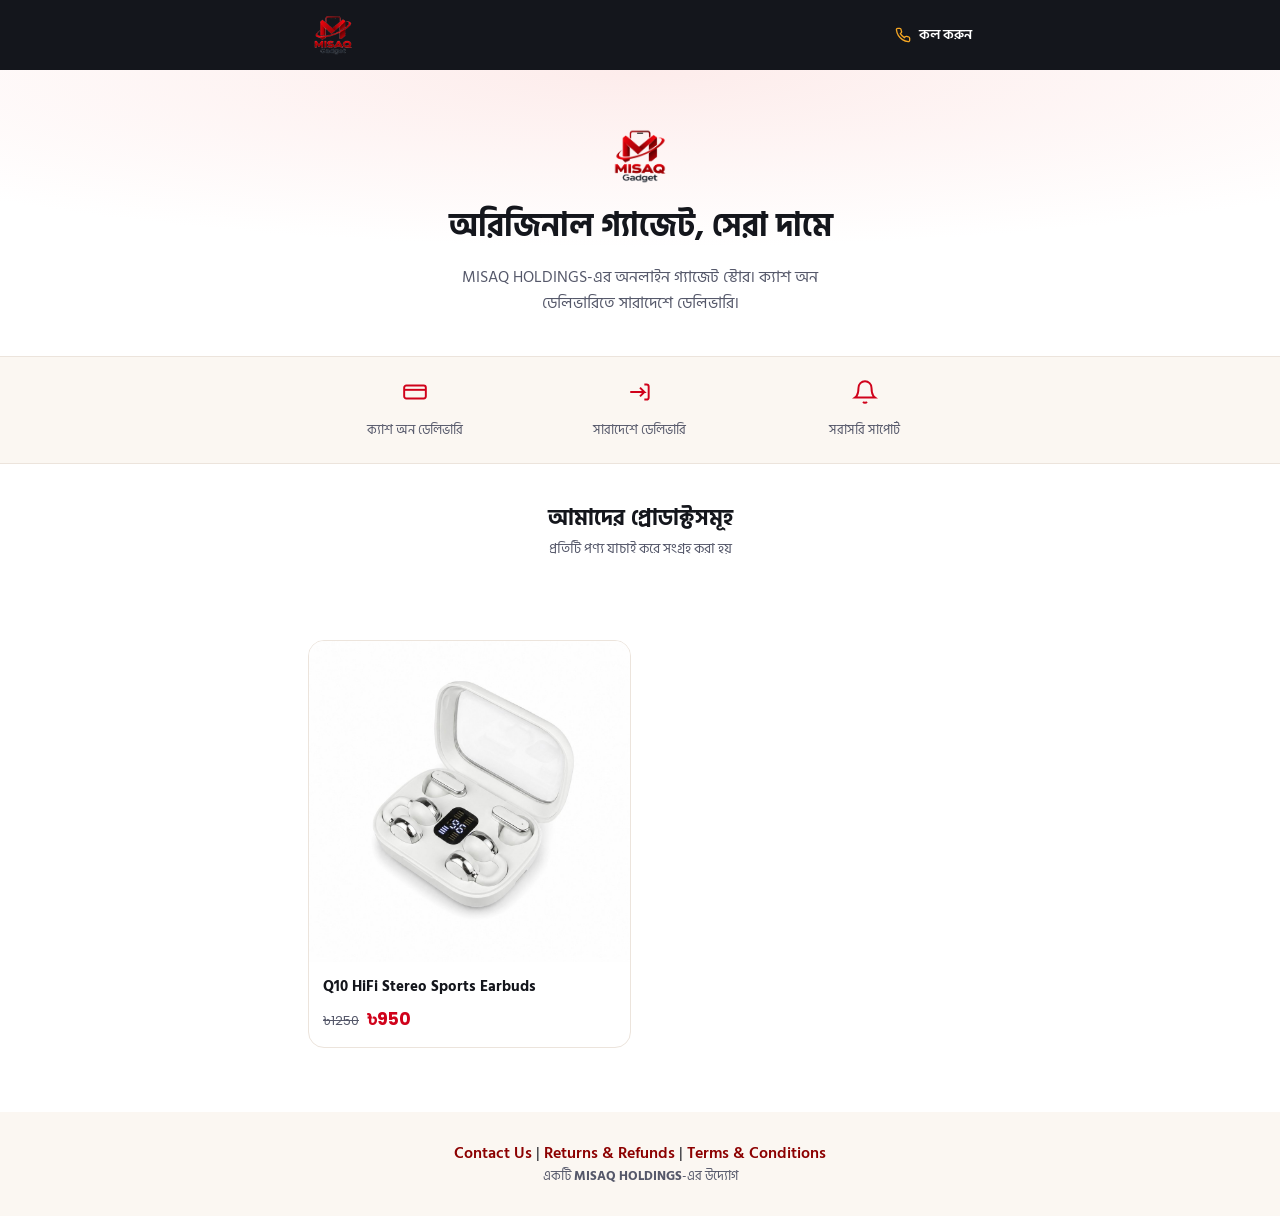
==== index.html @ 15163892 "Refactor styles and update HTML structure" ====
<!doctype html>
<html lang="bn">
<head>
<meta charset="UTF-8" />
<meta name="viewport" content="width=device-width, initial-scale=1.0" />
<title>MISAQ Gadget — অরিজিনাল গ্যাজেট, সেরা দামে</title>
<meta name="description" content="MISAQ Gadget — MISAQ HOLDINGS-এর অনলাইন গ্যাজেট স্টোর। ক্যাশ অন ডেলিভারিতে অর্ডার করুন।" />
<link rel="icon" href="images/favicon.png" type="image/png" />
<link rel="preconnect" href="https://fonts.googleapis.com">
<link rel="preconnect" href="https://fonts.gstatic.com" crossorigin>
<link href="https://fonts.googleapis.com/css2?family=Hind+Siliguri:wght@400;500;600;700&family=Poppins:wght@600;700&display=swap" rel="stylesheet">
<link rel="stylesheet" href="css/style.css" />
<style>
  .home-hero {
    text-align: center;
    padding: 52px 0 40px;
    background: radial-gradient(120% 100% at 50% 0%, var(--red-soft) 0%, var(--paper) 62%);
  }
  .home-hero img.logo { height: 68px; margin: 0 auto 16px; }
  .home-hero h1 { font-size: clamp(24px, 5.5vw, 32px); }
  .home-hero p { color: var(--ink-soft); max-width: 46ch; margin: 0 auto; }

  .home-trust {
    padding: 22px 0;
    border-top: 1px solid var(--line);
    border-bottom: 1px solid var(--line);
    background: var(--paper-soft);
  }

  .catalog-heading {
    text-align: center;
    padding-top: 40px;
  }
  .catalog-heading h2 { font-size: clamp(19px, 4vw, 22px); margin-bottom: 4px; }
  .catalog-heading p { color: var(--ink-soft); font-size: 14px; margin: 0; }

  .product-grid {
    display: grid;
    grid-template-columns: repeat(auto-fill, minmax(220px, 1fr));
    gap: 18px;
    margin: 24px 0 8px;
  }
  .product-card {
    display: block;
    border: 1px solid var(--line);
    border-radius: 16px;
    background: #fff;
    overflow: hidden;
    transition: transform 0.15s ease, box-shadow 0.15s ease;
  }
  .product-card:hover {
    transform: translateY(-3px);
    box-shadow: 0 10px 24px rgba(20, 22, 28, 0.08);
  }
  .product-card .thumb {
    aspect-ratio: 1 / 1;
    overflow: hidden;
    background: var(--paper-soft);
  }
  .product-card .thumb img { width: 100%; height: 100%; object-fit: cover; }
  .product-card .info { padding: 14px; }
  .product-card h3 {
    font-size: 15px;
    margin: 0 0 8px;
    color: var(--ink);
    line-height: 1.4;
  }
  .product-card .price-line { display: flex; align-items: baseline; gap: 8px; }
  .product-card .old-price {
    color: var(--ink-soft);
    text-decoration: line-through;
    font-family: var(--font-en);
    font-size: 12.5px;
  }
  .product-card .price {
    color: var(--red);
    font-family: var(--font-en);
    font-weight: 700;
    font-size: 17px;
  }
</style>
</head>
<body style="padding-bottom: 0;">

<div class="topbar">
  <div class="wrap">
    <a href="index.html" class="topbar-logo"><img src="images/logo.png" alt="MISAQ Gadget" /></a>
    <a href="tel:01911833674" class="topbar-call">
      <svg viewBox="0 0 24 24" fill="none" stroke="currentColor" stroke-width="2"><path d="M22 16.92v3a2 2 0 0 1-2.18 2 19.79 19.79 0 0 1-8.63-3.07 19.5 19.5 0 0 1-6-6 19.79 19.79 0 0 1-3.07-8.67A2 2 0 0 1 4.11 2h3a2 2 0 0 1 2 1.72c.127.96.362 1.903.7 2.81a2 2 0 0 1-.45 2.11L8.09 9.91a16 16 0 0 0 6 6l1.27-1.27a2 2 0 0 1 2.11-.45c.907.338 1.85.573 2.81.7A2 2 0 0 1 22 16.92z"/></svg>
      কল করুন
    </a>
  </div>
</div>

<main>
  <section class="home-hero">
    <div class="wrap">
      <img src="images/logo.png" alt="MISAQ Gadget" class="logo" />
      <h1>অরিজিনাল গ্যাজেট, সেরা দামে</h1>
      <p>MISAQ HOLDINGS-এর অনলাইন গ্যাজেট স্টোর। ক্যাশ অন ডেলিভারিতে সারাদেশে ডেলিভারি।</p>
    </div>
  </section>

  <section class="home-trust">
    <div class="wrap">
      <div class="trust-row">
        <div class="trust-item">
          <svg viewBox="0 0 24 24" fill="none" stroke="currentColor" stroke-width="1.8"><rect x="2" y="6" width="20" height="12" rx="2"/><path d="M2 10h20"/></svg>
          <span>ক্যাশ অন ডেলিভারি</span>
        </div>
        <div class="trust-item">
          <svg viewBox="0 0 24 24" fill="none" stroke="currentColor" stroke-width="1.8"><path d="M3 12h13l-4-4m4 4-4 4"/><path d="M16 5h2a2 2 0 0 1 2 2v10a2 2 0 0 1-2 2h-2"/></svg>
          <span>সারাদেশে ডেলিভারি</span>
        </div>
        <div class="trust-item">
          <svg viewBox="0 0 24 24" fill="none" stroke="currentColor" stroke-width="1.8"><path d="M18 8a6 6 0 0 0-12 0c0 7-3 9-3 9h18s-3-2-3-9"/><path d="M13.73 21a2 2 0 0 1-3.46 0"/></svg>
          <span>সরাসরি সাপোর্ট</span>
        </div>
      </div>
    </div>
  </section>

  <section class="catalog-heading">
    <div class="wrap">
      <h2>আমাদের প্রোডাক্টসমূহ</h2>
      <p>প্রতিটি পণ্য যাচাই করে সংগ্রহ করা হয়</p>
    </div>
  </section>

  <section style="padding-top:0;">
    <div class="wrap">
      <div class="product-grid">
        <a href="q10-earbuds/index.html" class="product-card">
          <div class="thumb">
            <img src="q10-earbuds/images/q10-banner.jpg" alt="Q10 HiFi Stereo Sports Earbuds" />
          </div>
          <div class="info">
            <h3>Q10 HiFi Stereo Sports Earbuds</h3>
            <div class="price-line">
              <span class="old-price">৳1250</span>
              <span class="price">৳950</span>
            </div>
          </div>
        </a>
      </div>
    </div>
  </section>
</main>

<footer class="site-footer">
  <div class="footer-links">
    <a href="contact.html">Contact Us</a>
    <span class="sep">|</span>
    <a href="returns-refunds.html">Returns &amp; Refunds</a>
    <span class="sep">|</span>
    <a href="terms-conditions.html">Terms &amp; Conditions</a>
  </div>
  <p>একটি <strong>MISAQ HOLDINGS</strong>-এর উদ্যোগ</p>
</footer>

</body>
</html>
---- css/style.css ----
/* ==========================================================================
   MISAQ GADGET — Landing Page Design Tokens
   Direction: mobile-first, conversion-focused order page.
   Red/black from brand logo, gold accent for price/urgency contrast.
   ========================================================================== */

:root {
  --red: #d0021b;
  --red-deep: #8c0000;
  --red-soft: #fdeceb;
  --ink: #14161c;
  --ink-soft: #55586a;
  --gold: #f5a623;
  --gold-deep: #c97e0a;
  --paper: #ffffff;
  --paper-soft: #fbf7f2;
  --line: #ece4dc;
  --green: #1a7a45;

  --font-bn: "Hind Siliguri", "Noto Sans Bengali", sans-serif;
  --font-en: "Poppins", "Hind Siliguri", sans-serif;

  --container: 720px;
  --gutter: clamp(18px, 5vw, 28px);
}

* {
  box-sizing: border-box;
}

html {
  scroll-behavior: smooth;
}

body {
  margin: 0;
  background: var(--paper);
  color: var(--ink);
  font-family: var(--font-bn);
  font-size: 16px;
  line-height: 1.65;
  -webkit-font-smoothing: antialiased;
  padding-bottom: 78px; /* space for sticky mobile CTA */
}

img {
  max-width: 100%;
  display: block;
}

a {
  color: inherit;
  text-decoration: none;
}

h1, h2, h3 {
  font-family: var(--font-bn);
  font-weight: 700;
  line-height: 1.3;
  margin: 0 0 0.5em;
}

p {
  margin: 0 0 1em;
}

.wrap {
  max-width: var(--container);
  margin: 0 auto;
  padding: 0 var(--gutter);
}

section {
  padding: clamp(36px, 8vw, 56px) 0;
}

@media (prefers-reduced-motion: reduce) {
  * { animation-duration: 0.001ms !important; transition-duration: 0.001ms !important; }
}

:focus-visible {
  outline: 2px solid var(--red);
  outline-offset: 3px;
}

/* ---- Top bar ---- */
.topbar {
  background: var(--ink);
  padding: 10px 0;
}
.topbar .wrap {
  display: flex;
  align-items: center;
  justify-content: space-between;
}
.topbar-logo img {
  height: 50px;
}
.topbar-call {
  display: flex;
  align-items: center;
  gap: 8px;
  color: #fff;
  font-family: var(--font-en);
  font-size: 14px;
  font-weight: 600;
}
.topbar-call svg {
  width: 16px;
  height: 16px;
  color: var(--gold);
}

/* ---- Hero ---- */
.hero {
  padding-top: clamp(20px, 5vw, 32px);
}
.hero-badge {
  display: inline-block;
  background: var(--red-soft);
  color: var(--red-deep);
  font-family: var(--font-en);
  font-weight: 600;
  font-size: 13px;
  padding: 5px 12px;
  border-radius: 100px;
  margin-bottom: 14px;
}
.hero h1 {
  font-size: clamp(24px, 6vw, 32px);
  color: var(--ink);
}
.hero-sub {
  color: var(--ink-soft);
  font-size: 15.5px;
}
.hero-gallery {
  margin: 20px 0;
  border-radius: 16px;
  overflow: hidden;
  border: 1px solid var(--line);
}
.hero-gallery img {
  width: 100%;
}
.hero-thumbs {
  display: grid;
  grid-template-columns: 1fr 1fr;
  gap: 10px;
  margin-top: 10px;
}
.hero-thumbs img {
  border-radius: 10px;
  border: 1px solid var(--line);
}

/* ---- Price block ---- */
.price-block {
  background: linear-gradient(135deg, #fff8ec, #fff);
  border: 1px solid var(--gold);
  border-radius: 16px;
  padding: 18px 20px;
  margin: 18px 0;
}
.price-row {
  display: flex;
  align-items: baseline;
  gap: 12px;
  flex-wrap: wrap;
}
.price-old {
  font-family: var(--font-en);
  font-size: 17px;
  color: var(--ink-soft);
  text-decoration: line-through;
}
.price-new {
  font-family: var(--font-en);
  font-size: 32px;
  font-weight: 700;
  color: var(--red);
}
.price-off {
  background: var(--gold);
  color: var(--ink);
  font-family: var(--font-en);
  font-weight: 700;
  font-size: 13px;
  padding: 4px 10px;
  border-radius: 100px;
}
.price-note {
  font-size: 13.5px;
  color: var(--ink-soft);
  margin-top: 8px;
  margin-bottom: 0;
}

.btn-cta {
  display: block;
  width: 100%;
  text-align: center;
  background: var(--red);
  color: #fff;
  font-family: var(--font-bn);
  font-weight: 700;
  font-size: 17px;
  padding: 16px;
  border: none;
  border-radius: 12px;
  cursor: pointer;
  transition: background 0.15s ease, transform 0.1s ease;
}
.btn-cta:hover {
  background: var(--red-deep);
}
.btn-cta:active {
  transform: scale(0.98);
}

/* ---- Feature strip ---- */
.feature-strip {
  background: var(--paper-soft);
}
.feature-grid {
  display: grid;
  grid-template-columns: repeat(2, 1fr);
  gap: 14px;
}
.feature-item {
  background: #fff;
  border: 1px solid var(--line);
  border-radius: 14px;
  padding: 16px;
  text-align: center;
}
.feature-item svg {
  width: 28px;
  height: 28px;
  color: var(--red);
  margin-bottom: 8px;
}
.feature-item h3 {
  font-size: 14.5px;
  margin: 0;
}

/* ---- Benefit blocks ---- */
.benefit {
  display: grid;
  grid-template-columns: 1fr;
  gap: 16px;
  padding: 20px 0;
  border-top: 1px solid var(--line);
}
.benefit:first-of-type {
  border-top: none;
}
.benefit img {
  border-radius: 14px;
  border: 1px solid var(--line);
}
.benefit h3 {
  font-size: 18px;
  color: var(--red-deep);
}
.benefit p {
  color: var(--ink-soft);
  font-size: 15px;
  margin-bottom: 0;
}

/* ---- Color options ---- */
.color-grid {
  display: grid;
  grid-template-columns: 1fr 1fr;
  gap: 14px;
}
.color-card {
  border: 1px solid var(--line);
  border-radius: 14px;
  overflow: hidden;
  background: #fff;
}
.color-card img {
  width: 100%;
}
.color-card .label {
  padding: 10px;
  text-align: center;
  font-weight: 600;
  font-size: 14.5px;
}

/* ---- Package list ---- */
.package-list {
  list-style: none;
  margin: 0;
  padding: 0;
  display: grid;
  gap: 10px;
}
.package-list li {
  display: flex;
  align-items: flex-start;
  gap: 10px;
  font-size: 15px;
  background: var(--paper-soft);
  border-radius: 10px;
  padding: 12px 14px;
}
.package-list svg {
  width: 18px;
  height: 18px;
  color: var(--green);
  flex-shrink: 0;
  margin-top: 2px;
}

/* ---- Trust row ---- */
.trust-row {
  display: grid;
  grid-template-columns: repeat(3, 1fr);
  gap: 10px;
  text-align: center;
}
.trust-item svg {
  width: 26px;
  height: 26px;
  color: var(--red);
  margin-bottom: 6px;
}
.trust-item span {
  display: block;
  font-size: 13px;
  color: var(--ink-soft);
}

/* ---- Order form ---- */
.order-section {
  background: var(--ink);
  color: #fff;
}
.order-section .section-title {
  color: #fff;
}
.order-section .section-sub {
  color: rgba(255,255,255,0.65);
}
.order-form {
  background: #fff;
  border-radius: 16px;
  padding: 20px;
  margin-top: 18px;
  color: var(--ink);
}
.field {
  margin-bottom: 14px;
}
.field label {
  display: block;
  font-size: 13.5px;
  font-weight: 600;
  color: var(--ink);
  margin-bottom: 6px;
}
.field input,
.field select {
  width: 100%;
  border: 1px solid var(--line);
  border-radius: 10px;
  padding: 12px 14px;
  font-family: var(--font-bn);
  font-size: 15px;
  color: var(--ink);
  background: #fff;
}
.field input:focus,
.field select:focus {
  outline: none;
  border-color: var(--red);
}
.field-row {
  display: grid;
  grid-template-columns: 1fr 1fr;
  gap: 12px;
}
.qty-control {
  display: flex;
  align-items: center;
  border: 1px solid var(--line);
  border-radius: 10px;
  overflow: hidden;
  width: fit-content;
}
.qty-control button {
  background: var(--paper-soft);
  border: none;
  width: 40px;
  height: 42px;
  font-size: 18px;
  font-weight: 700;
  color: var(--ink);
  cursor: pointer;
}
.qty-control input {
  width: 48px;
  text-align: center;
  border: none;
  font-size: 16px;
  font-weight: 600;
}
.color-select {
  display: flex;
  gap: 10px;
}
.color-option {
  flex: 1;
  border: 2px solid var(--line);
  border-radius: 10px;
  padding: 10px;
  text-align: center;
  cursor: pointer;
  font-size: 14px;
  font-weight: 600;
  color: var(--ink);
  background: #fff;
}
.color-option.is-selected {
  border-color: var(--red);
  background: var(--red-soft);
  color: var(--red-deep);
}
.order-summary {
  background: var(--paper-soft);
  border-radius: 10px;
  padding: 14px;
  margin: 16px 0;
  font-size: 14.5px;
  color: var(--ink);
}
.order-summary-row {
  display: flex;
  justify-content: space-between;
  padding: 4px 0;
}
.order-summary-row.total {
  border-top: 1px dashed var(--line);
  margin-top: 6px;
  padding-top: 10px;
  font-weight: 700;
  font-size: 17px;
  color: var(--red);
}
.form-status {
  margin-top: 14px;
  font-size: 14px;
  font-weight: 600;
  text-align: center;
}
.form-status[data-state="success"] { color: var(--green); }
.form-status[data-state="error"] { color: var(--red); }

/* ---- FAQ ---- */
.faq-item {
  border-bottom: 1px solid var(--line);
  padding: 14px 0;
}
.faq-item h3 {
  font-size: 15.5px;
  margin: 0 0 6px;
}
.faq-item p {
  font-size: 14.5px;
  color: var(--ink-soft);
  margin: 0;
}

/* ---- Footer ---- */
.site-footer {
  background: var(--paper-soft);
  text-align: center;
  padding: 28px 0;
}
.site-footer img {
  height: 26px;
  margin: 0 auto 10px;
}
.site-footer p {
  font-size: 13px;
  color: var(--ink-soft);
  margin: 0;
}
.site-footer a {
  color: var(--red-deep);
  font-weight: 600;
}

/* ---- Sticky mobile CTA ---- */
.sticky-cta {
  position: fixed;
  bottom: 0;
  left: 0;
  right: 0;
  background: #fff;
  border-top: 1px solid var(--line);
  padding: 10px var(--gutter);
  display: flex;
  align-items: center;
  gap: 12px;
  z-index: 40;
  box-shadow: 0 -4px 16px rgba(0,0,0,0.08);
}
.sticky-cta .price {
  font-family: var(--font-en);
  font-weight: 700;
  font-size: 18px;
  color: var(--red);
  white-space: nowrap;
}
.sticky-cta .btn-cta {
  padding: 12px;
  font-size: 15px;
}

@media (min-width: 640px) {
  .hero-inner {
    display: grid;
    grid-template-columns: 1fr 1fr;
    gap: 28px;
    align-items: start;
  }
  .feature-grid {
    grid-template-columns: repeat(4, 1fr);
  }
  .benefit {
    grid-template-columns: 1fr 1fr;
    align-items: center;
  }
}
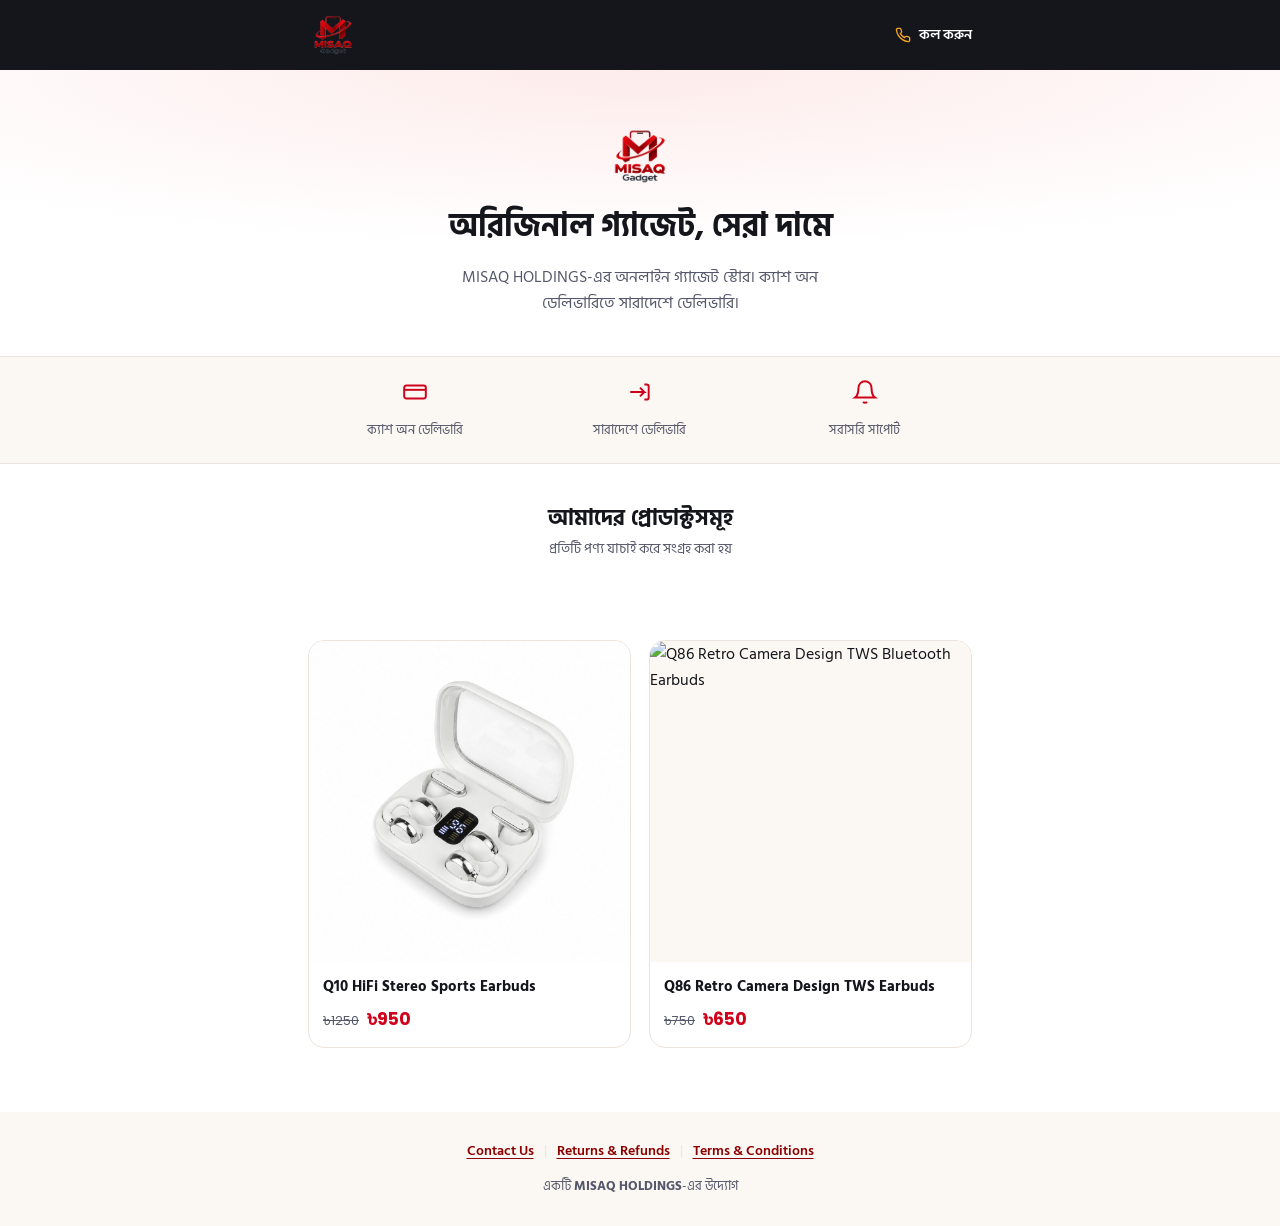
==== commit 2a267928: "Add product card for Q86 earbuds in index.html" ====
--- a/index.html
+++ b/index.html
@@ -142,6 +142,18 @@
             </div>
           </div>
         </a>
+        <a href="q86-earbuds/index.html" class="product-card">
+          <div class="thumb">
+            <img src="q86-earbuds/images/q86-banner.png" alt="Q86 Retro Camera Design TWS Bluetooth Earbuds" />
+          </div>
+          <div class="info">
+            <h3>Q86 Retro Camera Design TWS Earbuds</h3>
+            <div class="price-line">
+              <span class="old-price">৳750</span>
+              <span class="price">৳650</span>
+            </div>
+          </div>
+        </a>
       </div>
     </div>
   </section>
--- a/css/style.css
+++ b/css/style.css
@@ -316,6 +316,9 @@
   flex-shrink: 0;
   margin-top: 2px;
 }
+.package-list.list-no svg {
+  color: var(--red);
+}
 
 /* ---- Trust row ---- */
 .trust-row {
@@ -494,6 +497,66 @@
 .site-footer a {
   color: var(--red-deep);
   font-weight: 600;
+}
+.footer-links {
+  display: flex;
+  justify-content: center;
+  flex-wrap: wrap;
+  align-items: center;
+  gap: 8px 10px;
+  margin-bottom: 14px;
+  font-size: 13.5px;
+}
+.footer-links a {
+  color: var(--red-deep);
+  font-weight: 600;
+  text-decoration: underline;
+  text-underline-offset: 3px;
+}
+.footer-links a:hover {
+  color: var(--red);
+}
+.footer-links .sep {
+  color: var(--line);
+}
+
+/* ---- Simple content / policy pages ---- */
+.policy-hero {
+  background: var(--paper-soft);
+  padding: clamp(32px, 6vw, 48px) 0;
+  text-align: center;
+}
+.policy-hero h1 {
+  font-size: clamp(24px, 5vw, 30px);
+  margin-bottom: 8px;
+}
+.policy-hero p {
+  color: var(--ink-soft);
+  max-width: 52ch;
+  margin: 0 auto;
+}
+.policy-body h2 {
+  font-size: 19px;
+  color: var(--red-deep);
+  margin-top: 8px;
+}
+.policy-body p {
+  color: var(--ink-soft);
+  font-size: 15px;
+}
+.info-box {
+  background: var(--paper-soft);
+  border-radius: 14px;
+  padding: 18px 20px;
+  margin: 16px 0;
+}
+.info-box p {
+  margin: 6px 0;
+  color: var(--ink);
+  font-size: 15px;
+}
+.info-box strong {
+  color: var(--red-deep);
 }
 
 /* ---- Sticky mobile CTA ---- */
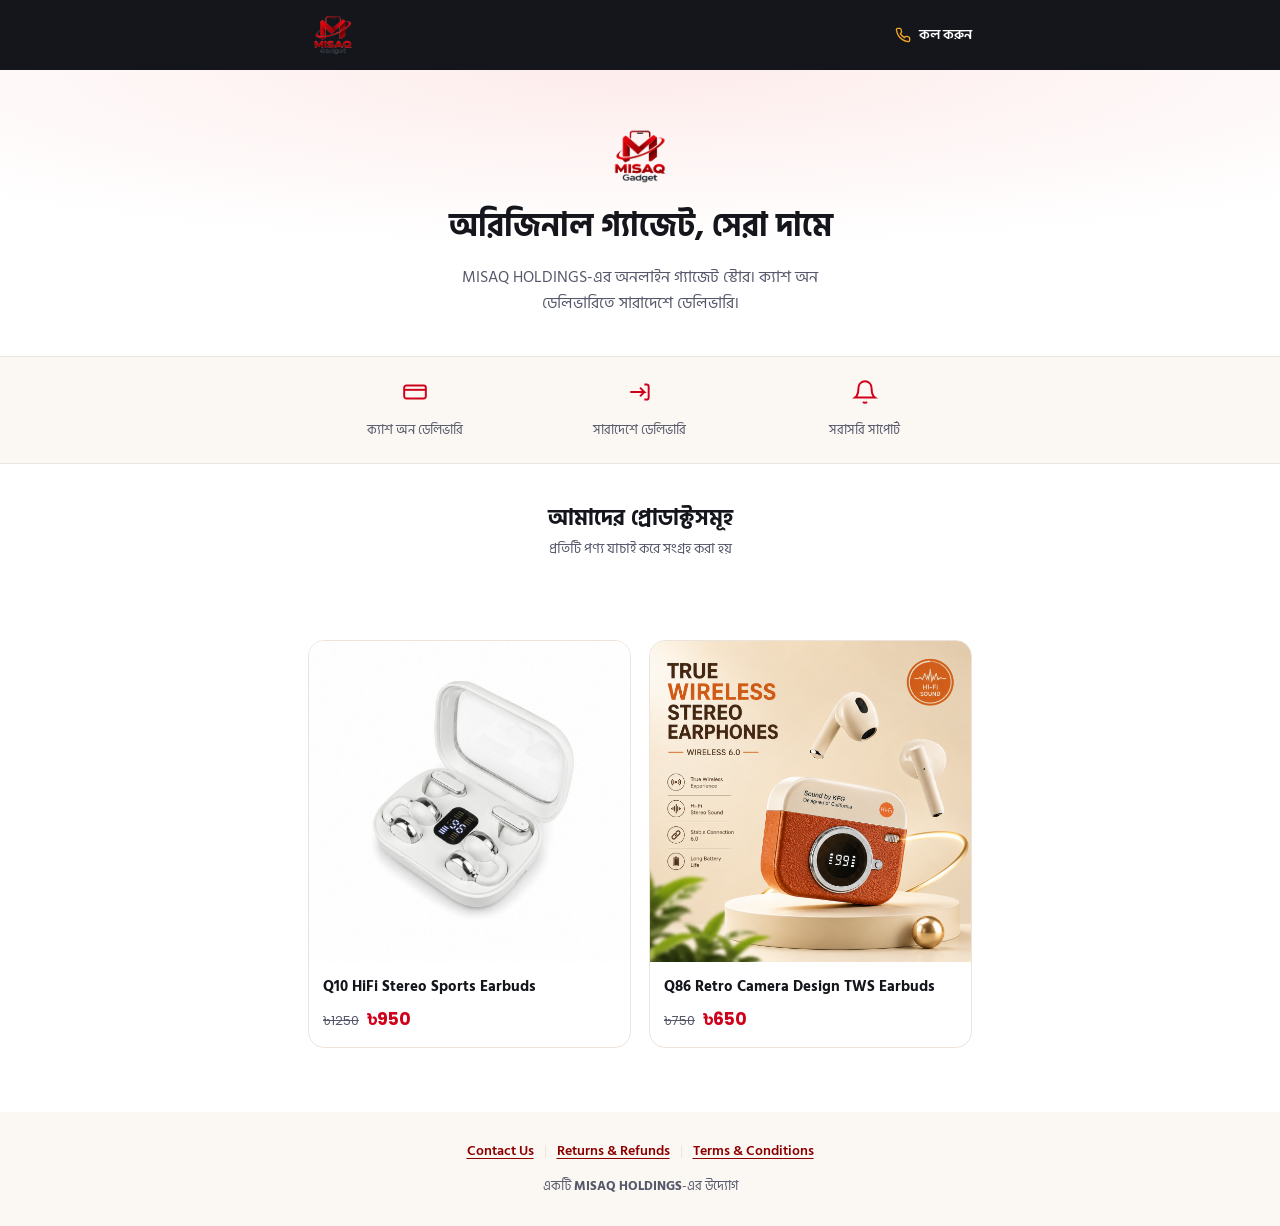
==== commit c6be437c: "Add Google site verification meta tag" ====
--- a/index.html
+++ b/index.html
@@ -1,6 +1,7 @@
 <!doctype html>
 <html lang="bn">
 <head>
+<meta name="google-site-verification" content="4s7BHt6Yx2poOS-VNUBtXW_EUmRR394aLBOqYZCzLVw" />
 <meta charset="UTF-8" />
 <meta name="viewport" content="width=device-width, initial-scale=1.0" />
 <title>MISAQ Gadget — অরিজিনাল গ্যাজেট, সেরা দামে</title>
--- a/css/style.css
+++ b/css/style.css
@@ -415,10 +415,11 @@
 }
 .color-select {
   display: flex;
+  flex-wrap: wrap;
   gap: 10px;
 }
 .color-option {
-  flex: 1;
+  flex: 1 1 40%;
   border: 2px solid var(--line);
   border-radius: 10px;
   padding: 10px;
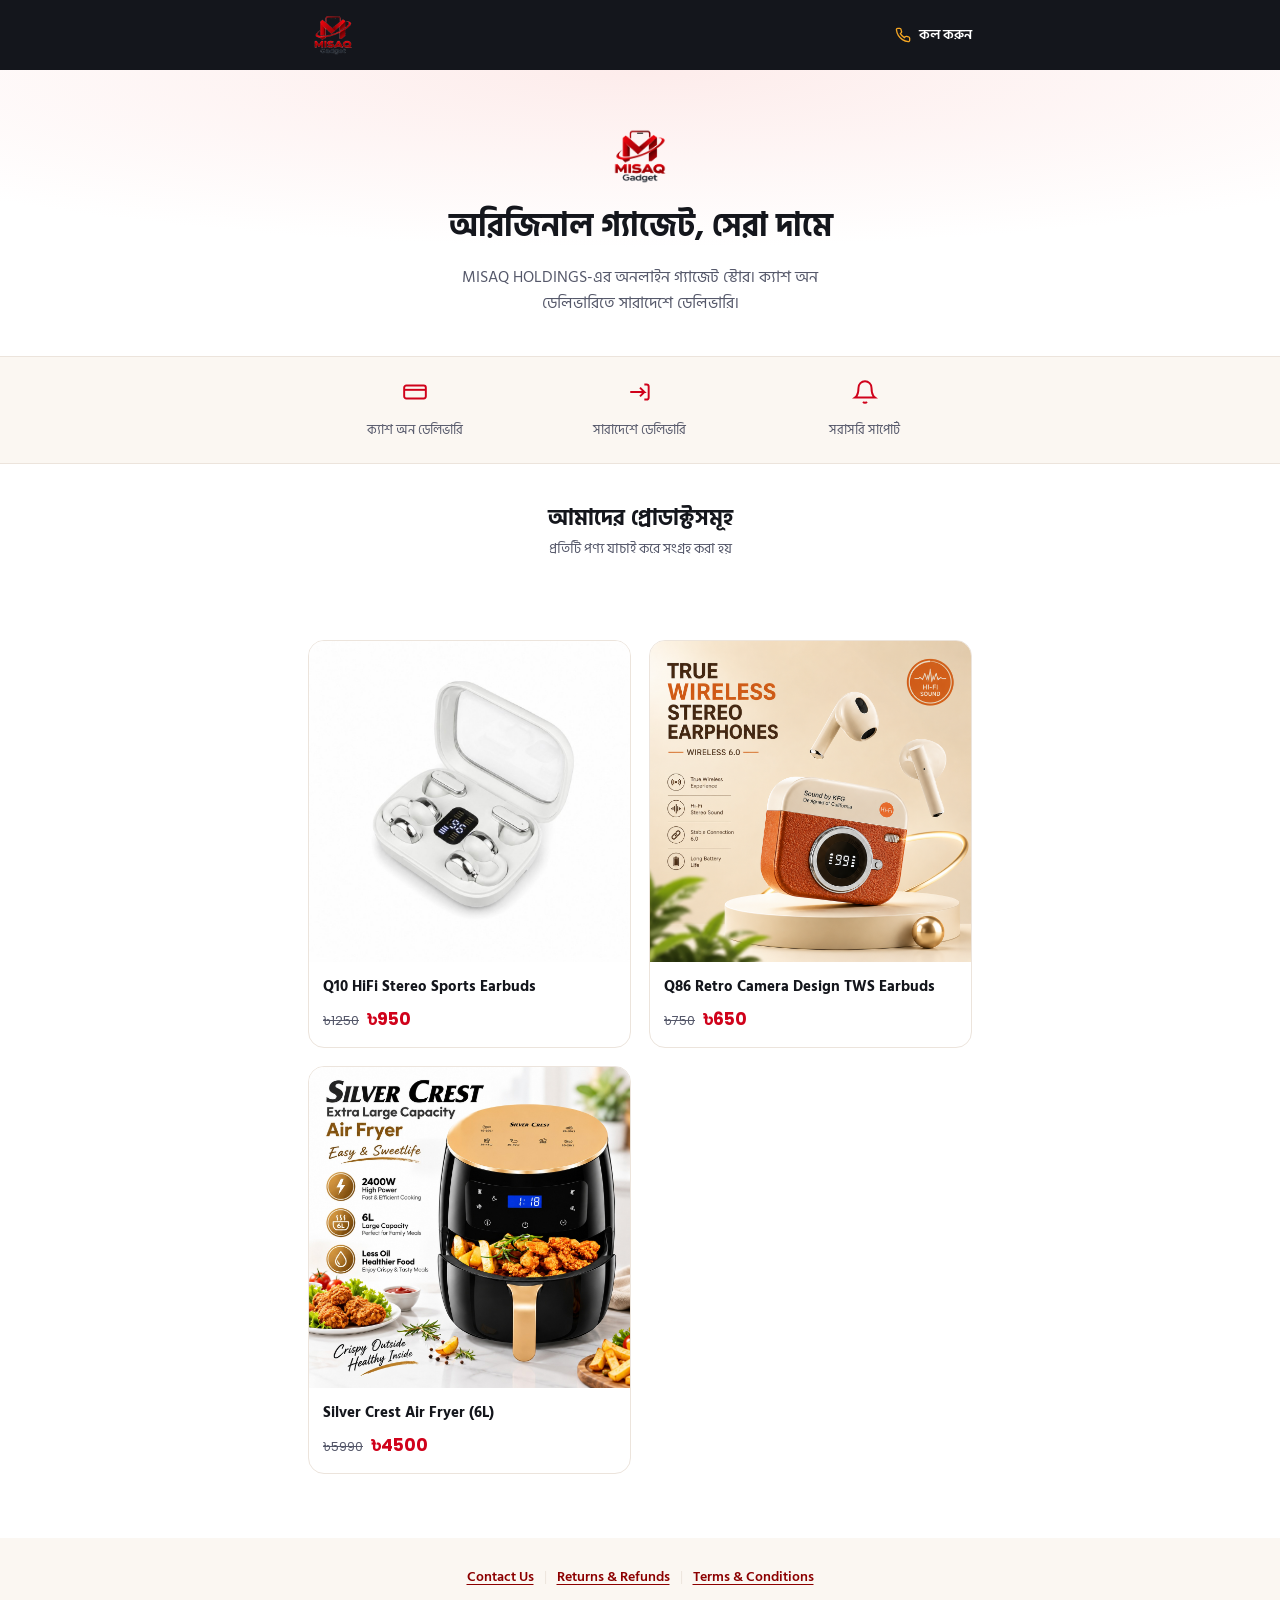
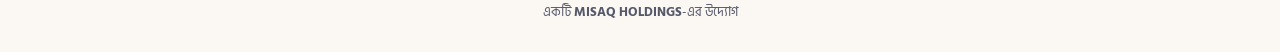
==== commit c481f0b1: "Integrate Facebook Pixel for tracking Added Facebook Pixel tracking code for analytics." ====
--- a/index.html
+++ b/index.html
@@ -1,7 +1,6 @@
 <!doctype html>
 <html lang="bn">
 <head>
-<meta name="google-site-verification" content="4s7BHt6Yx2poOS-VNUBtXW_EUmRR394aLBOqYZCzLVw" />
 <meta charset="UTF-8" />
 <meta name="viewport" content="width=device-width, initial-scale=1.0" />
 <title>MISAQ Gadget — অরিজিনাল গ্যাজেট, সেরা দামে</title>
@@ -11,6 +10,25 @@
 <link rel="preconnect" href="https://fonts.gstatic.com" crossorigin>
 <link href="https://fonts.googleapis.com/css2?family=Hind+Siliguri:wght@400;500;600;700&family=Poppins:wght@600;700&display=swap" rel="stylesheet">
 <link rel="stylesheet" href="css/style.css" />
+
+<!-- Meta Pixel Code -->
+<script>
+!function(f,b,e,v,n,t,s)
+{if(f.fbq)return;n=f.fbq=function(){n.callMethod?
+n.callMethod.apply(n,arguments):n.queue.push(arguments)};
+if(!f._fbq)f._fbq=n;n.push=n;n.loaded=!0;n.version='2.0';
+n.queue=[];t=b.createElement(e);t.async=!0;
+t.src=v;s=b.getElementsByTagName(e)[0];
+s.parentNode.insertBefore(t,s)}(window, document,'script',
+'https://connect.facebook.net/en_US/fbevents.js');
+fbq('init', '2296738321065012');
+fbq('track', 'PageView');
+</script>
+<noscript><img height="1" width="1" style="display:none"
+src="https://www.facebook.com/tr?id=2296738321065012&ev=PageView&noscript=1"
+/></noscript>
+<!-- End Meta Pixel Code -->
+
 <style>
   .home-hero {
     text-align: center;
@@ -155,6 +173,18 @@
             </div>
           </div>
         </a>
+        <a href="silver-crest-airfryer/index.html" class="product-card">
+          <div class="thumb">
+            <img src="silver-crest-airfryer/images/airfryer-banner.jpg" alt="Silver Crest Extra Large Capacity Air Fryer" />
+          </div>
+          <div class="info">
+            <h3>Silver Crest Air Fryer (6L)</h3>
+            <div class="price-line">
+              <span class="old-price">৳5990</span>
+              <span class="price">৳4500</span>
+            </div>
+          </div>
+        </a>
       </div>
     </div>
   </section>
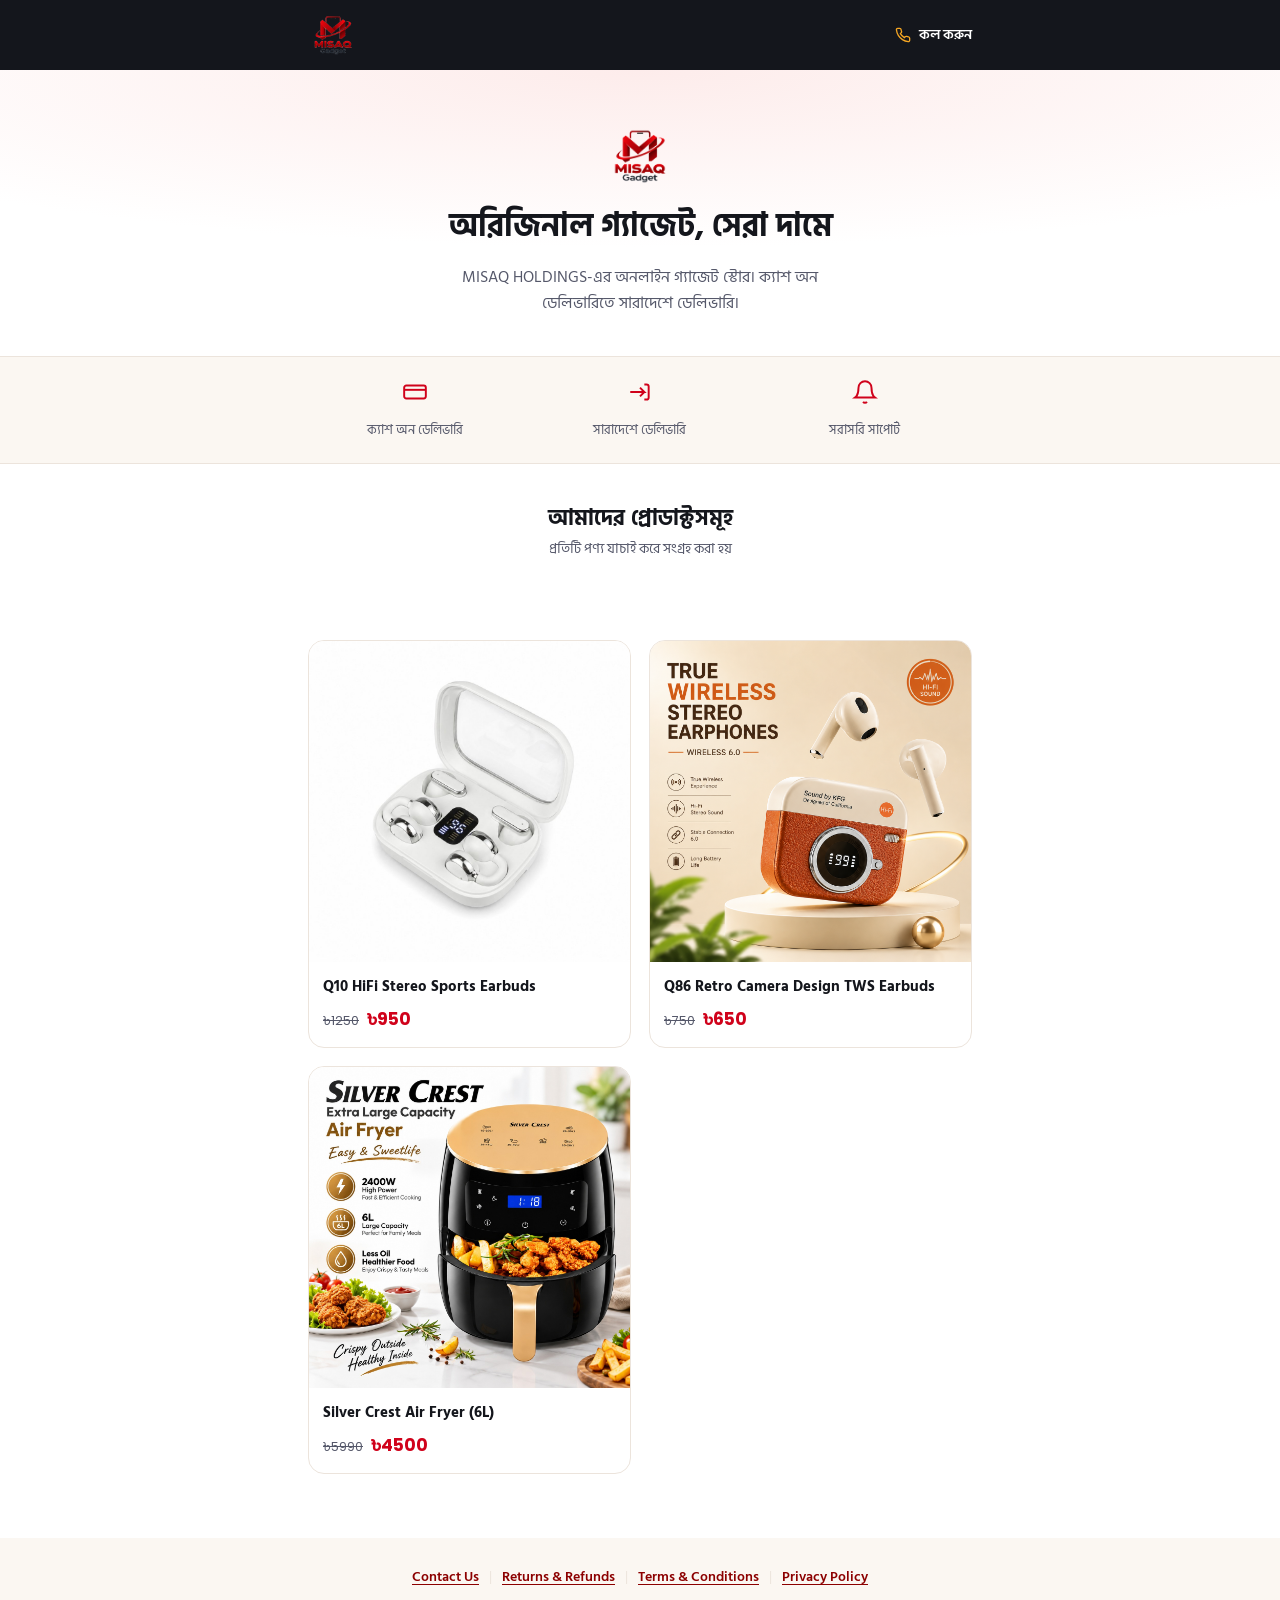
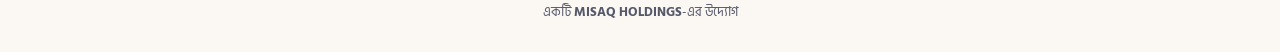
==== commit 07d67e19: "Add Privacy Policy link to footer" ====
--- a/index.html
+++ b/index.html
@@ -194,10 +194,16 @@
   <div class="footer-links">
     <a href="contact.html">Contact Us</a>
     <span class="sep">|</span>
+
     <a href="returns-refunds.html">Returns &amp; Refunds</a>
     <span class="sep">|</span>
+
     <a href="terms-conditions.html">Terms &amp; Conditions</a>
+    <span class="sep">|</span>
+
+    <a href="privacy-policy.html">Privacy Policy</a>
   </div>
+
   <p>একটি <strong>MISAQ HOLDINGS</strong>-এর উদ্যোগ</p>
 </footer>
 
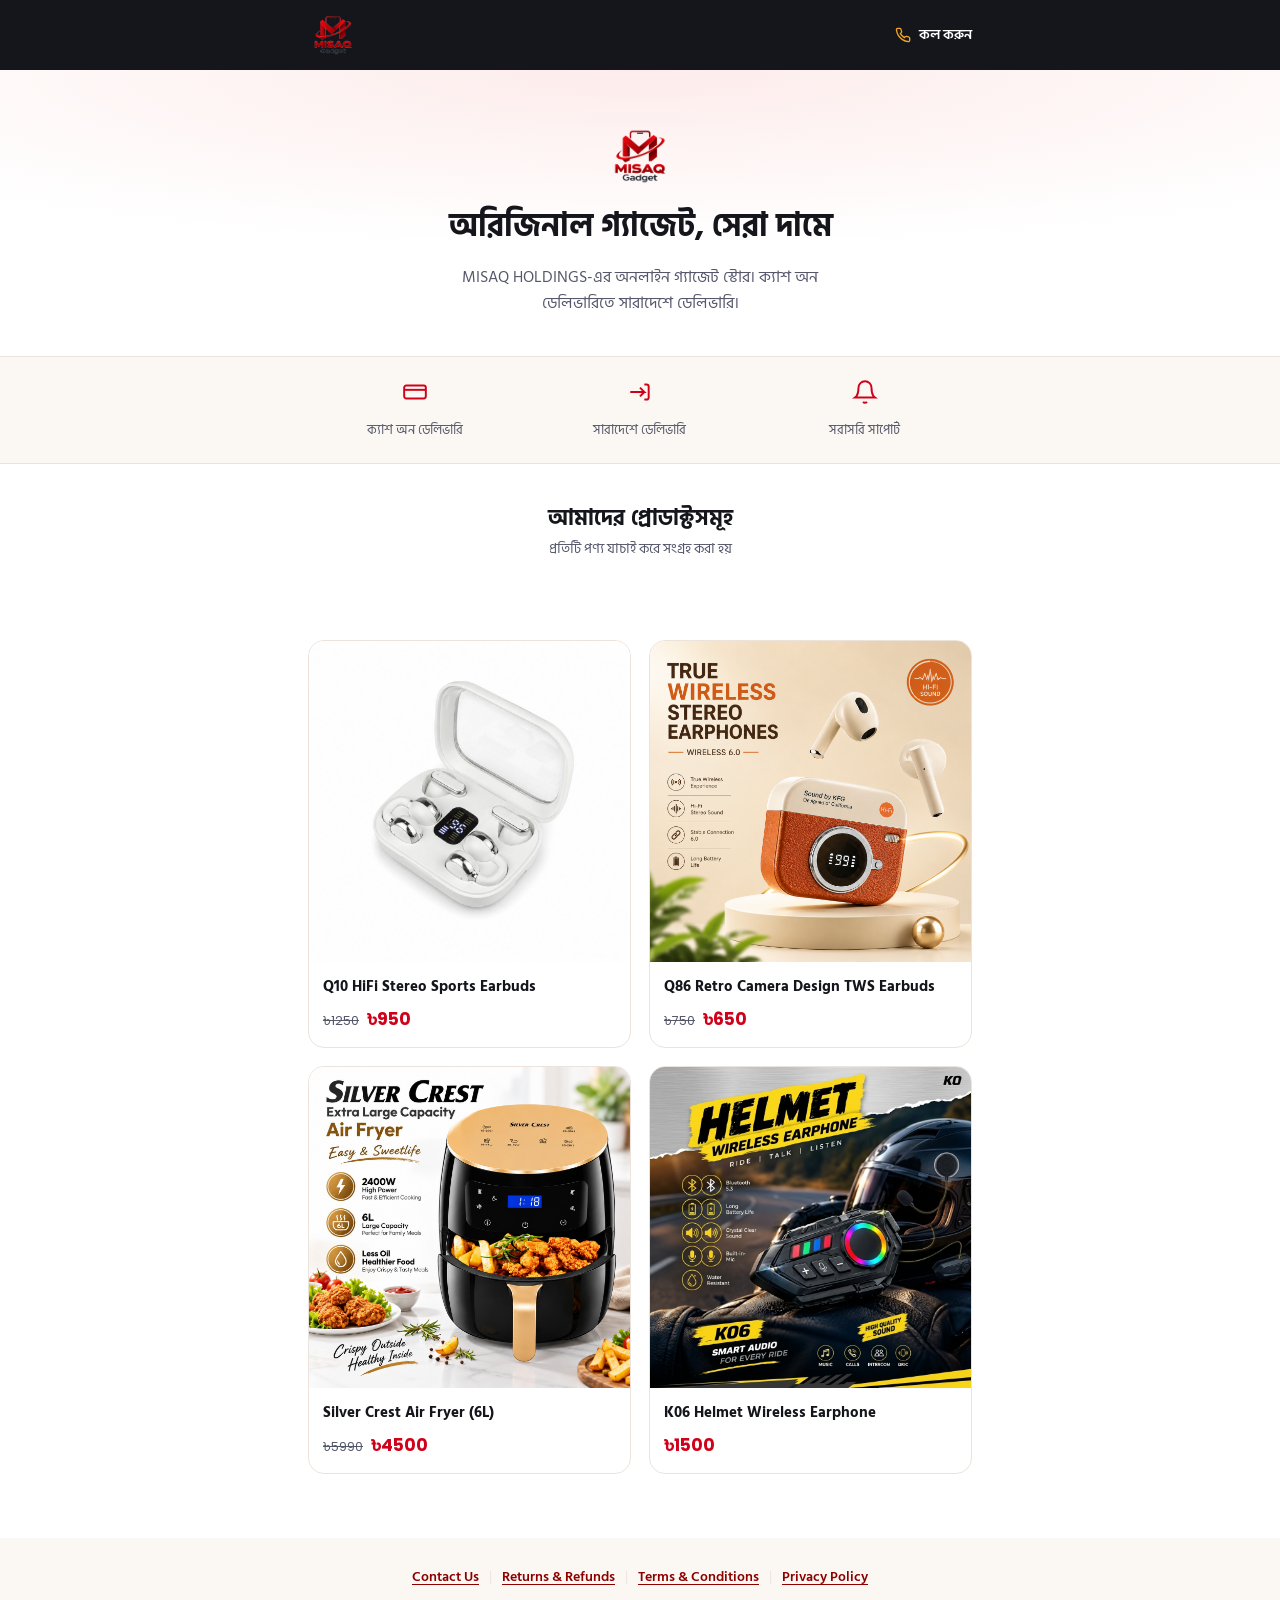
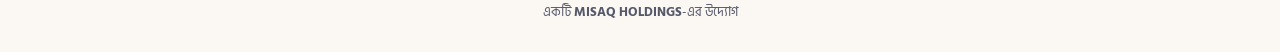
==== commit 3a7e97bf: "Add files via upload" ====
--- a/index.html
+++ b/index.html
@@ -11,23 +11,7 @@
 <link href="https://fonts.googleapis.com/css2?family=Hind+Siliguri:wght@400;500;600;700&family=Poppins:wght@600;700&display=swap" rel="stylesheet">
 <link rel="stylesheet" href="css/style.css" />
 
-<!-- Meta Pixel Code -->
-<script>
-!function(f,b,e,v,n,t,s)
-{if(f.fbq)return;n=f.fbq=function(){n.callMethod?
-n.callMethod.apply(n,arguments):n.queue.push(arguments)};
-if(!f._fbq)f._fbq=n;n.push=n;n.loaded=!0;n.version='2.0';
-n.queue=[];t=b.createElement(e);t.async=!0;
-t.src=v;s=b.getElementsByTagName(e)[0];
-s.parentNode.insertBefore(t,s)}(window, document,'script',
-'https://connect.facebook.net/en_US/fbevents.js');
-fbq('init', '2296738321065012');
-fbq('track', 'PageView');
-</script>
-<noscript><img height="1" width="1" style="display:none"
-src="https://www.facebook.com/tr?id=2296738321065012&ev=PageView&noscript=1"
-/></noscript>
-<!-- End Meta Pixel Code -->
+<script src="/js/meta-tracking.js" defer></script>
 
 <style>
   .home-hero {
@@ -185,6 +169,17 @@
             </div>
           </div>
         </a>
+        <a href="k06-helmet-earphone/index.html" class="product-card">
+          <div class="thumb">
+            <img src="k06-helmet-earphone/images/k06-banner.jpg" alt="K06 Motorcycle Helmet Wireless Earphone" />
+          </div>
+          <div class="info">
+            <h3>K06 Helmet Wireless Earphone</h3>
+            <div class="price-line">
+              <span class="price">৳1500</span>
+            </div>
+          </div>
+        </a>
       </div>
     </div>
   </section>
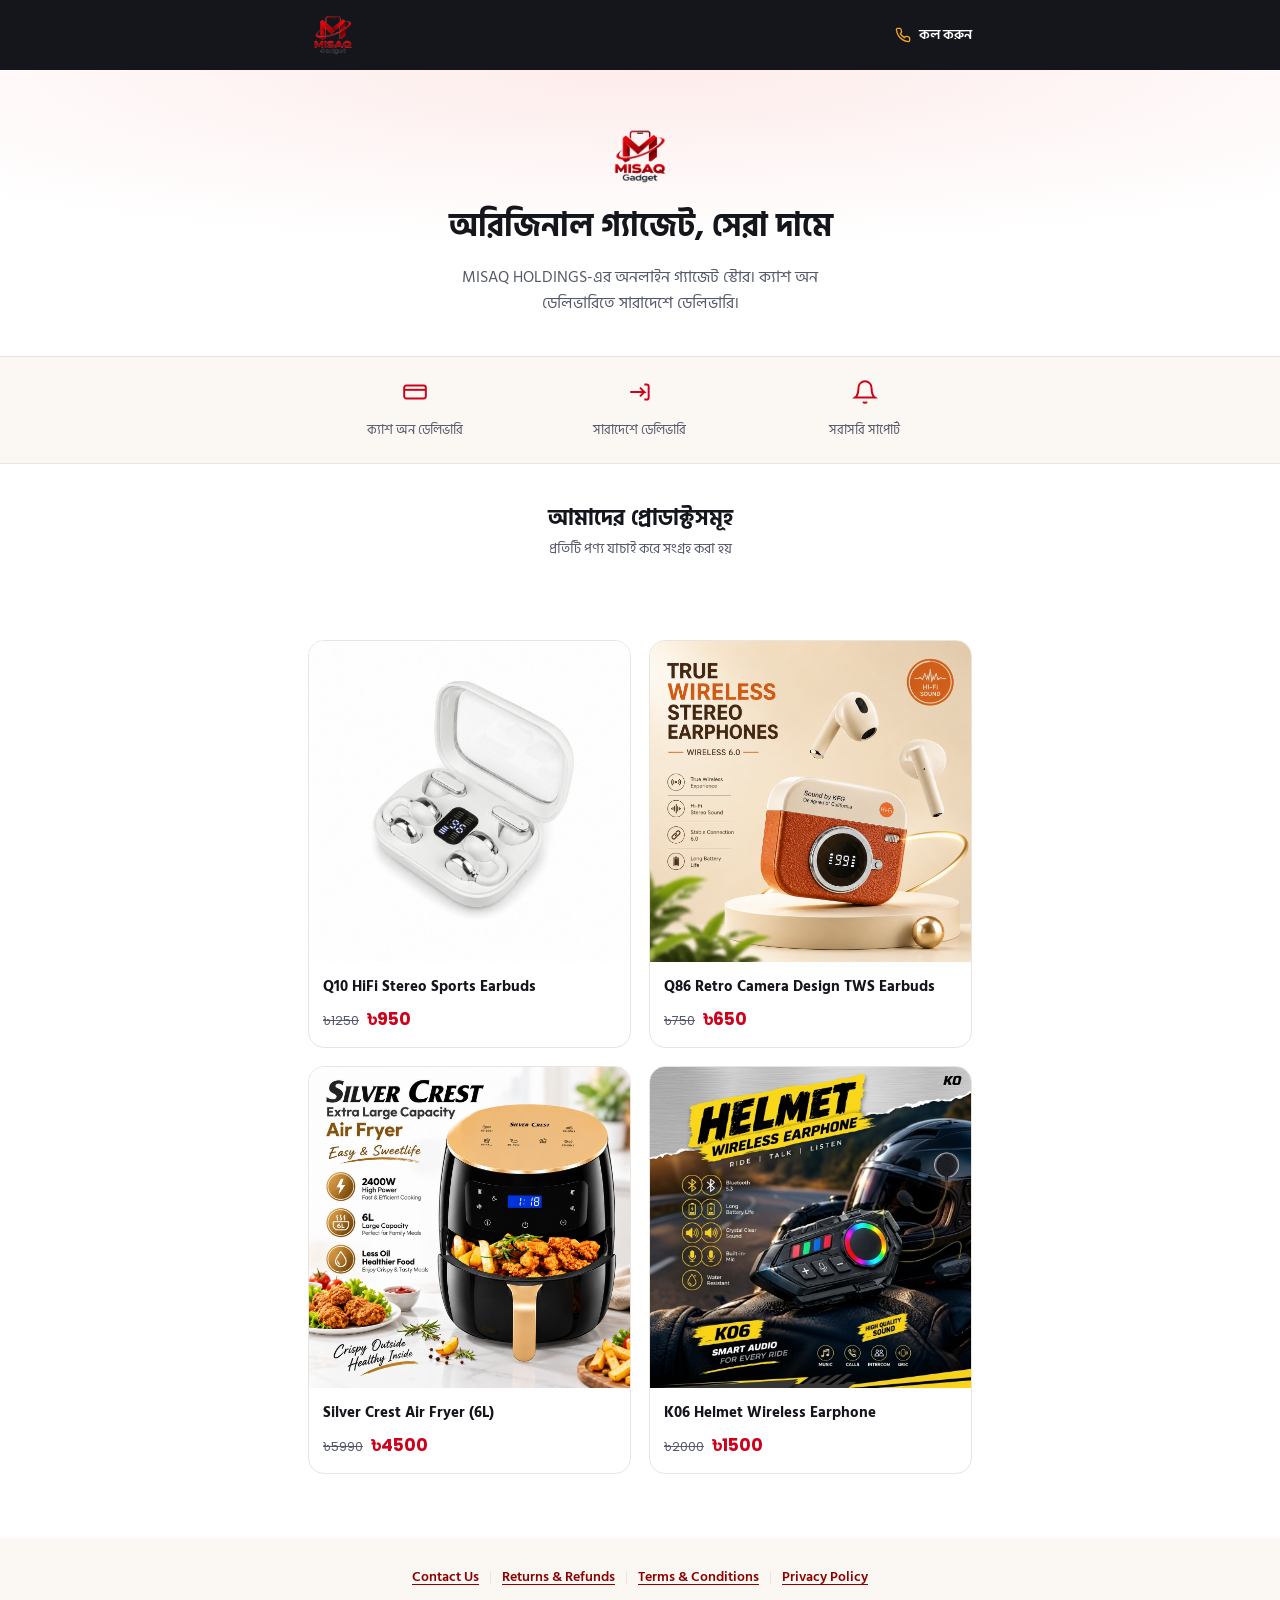
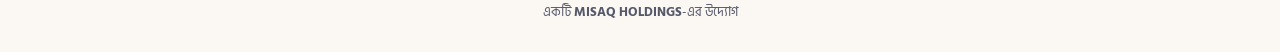
==== commit 61db9ef5: "Add old price for K06 Helmet Wireless Earphone Added old price span to the product section." ====
--- a/index.html
+++ b/index.html
@@ -176,6 +176,7 @@
           <div class="info">
             <h3>K06 Helmet Wireless Earphone</h3>
             <div class="price-line">
+              <span class="old-price">৳2000</span>
               <span class="price">৳1500</span>
             </div>
           </div>
